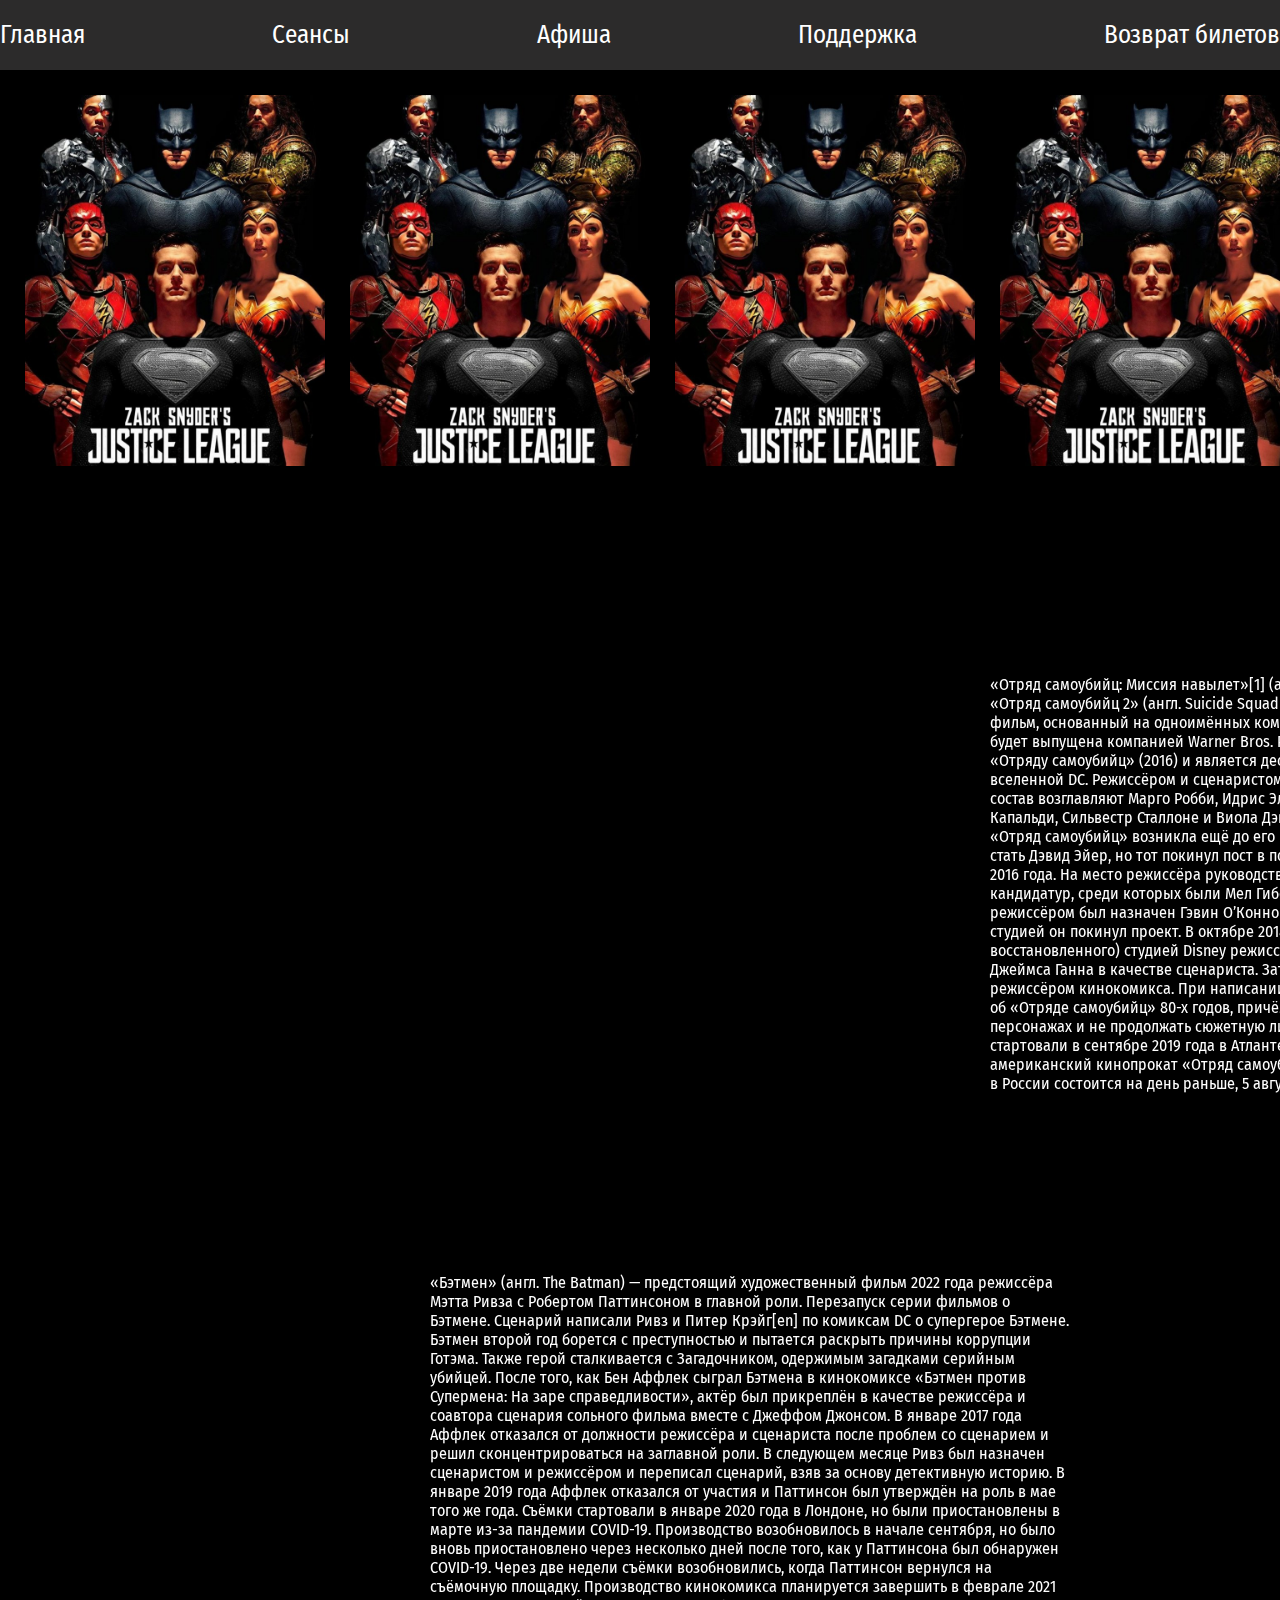
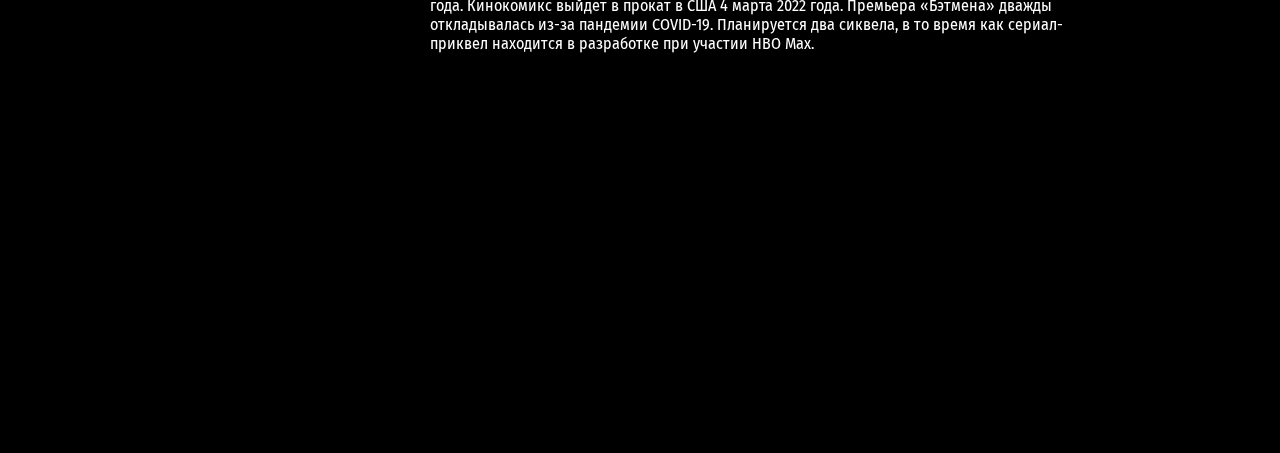
==== index.html @ 6c3d4c83 "begining" ====
<!DOCTYPE html>
<html lang="en">
  <head>
    <link rel="stylesheet" href="cinema.css" />

    <!-- fonts-start -->
    <link rel="preconnect" href="https://fonts.gstatic.com" />
    <link
      href="https://fonts.googleapis.com/css2?family=Fira+Sans+Condensed&display=swap"
      rel="stylesheet"
    />

    <!-- fonts-end -->
    <meta charset="UTF-8" />
    <meta http-equiv="X-UA-Compatible" content="IE=edge" />
    <meta name="viewport" content="width=device-width, initial-scale=1.0" />
    <title>Cinema</title>
  </head>
  <body>
    <div class="header">
      <div class="container header__links">
        <div class="header__element">Главная</div>
        <div class="header__element">Сеансы</div>
        <div class="header__element">Афиша</div>
        <div class="header__element">Поддержка</div>
        <div class="header__element">Возврат билетов</div>
      </div>
    </div>
    <div class="content">
      <div class="container content__cards custom-scroll">
        <div class="card"><img class="img" src="EUh9kdIXsAAsOza.jpg" /></div>
        <div class="card"><img class="img" src="EUh9kdIXsAAsOza.jpg" /></div>
        <div class="card"><img class="img" src="EUh9kdIXsAAsOza.jpg" /></div>
        <div class="card"><img class="img" src="EUh9kdIXsAAsOza.jpg" /></div>
        <div class="card"><img class="img" src="EUh9kdIXsAAsOza.jpg" /></div>
        <div class="card"><img class="img" src="EUh9kdIXsAAsOza.jpg" /></div>
        <div class="card"><img class="img" src="EUh9kdIXsAAsOza.jpg" /></div>
        <div class="card"><img class="img" src="EUh9kdIXsAAsOza.jpg" /></div>
        <div class="card"><img class="img" src="EUh9kdIXsAAsOza.jpg" /></div>
        <div class="card"><img class="img" src="EUh9kdIXsAAsOza.jpg" /></div>
        <div class="card"><img class="img" src="EUh9kdIXsAAsOza.jpg" /></div>
      </div>
      <div class="container page">
        <iframe
          width="560"
          height="315"
          src="https://www.youtube.com/embed/gvTh_xsUCQ4"
          title="YouTube video player"
          frameborder="0"
          allow="accelerometer; autoplay; clipboard-write; encrypted-media; gyroscope; picture-in-picture"
          allowfullscreen
        ></iframe>
        <div class="text">
          «Отряд самоубийц: Миссия навылет»[1] (англ. The Suicide Squad), также
          известен как «Отряд самоубийц 2» (англ. Suicide Squad 2) — предстоящий
          американский супергеройский фильм, основанный на одноимённых комиксах
          издательства DC Comics. Картина, которая будет выпущена компанией
          Warner Bros. Pictures, задумана как самостоятельный сиквел к «Отряду
          самоубийц» (2016) и является десятым по счёту фильмом из Расширенной
          вселенной DC. Режиссёром и сценаристом фильма выступил Джеймс Ганн, а
          актёрский состав возглавляют Марго Робби, Идрис Эльба, Джон Сина,
          Джоэл Киннаман, Питер Капальди, Сильвестр Сталлоне и Виола Дэвис. Идея
          снять продолжение кинокомикса «Отряд самоубийц» возникла ещё до его
          премьеры. Первоначально режиссёром готовился стать Дэвид Эйер, но тот
          покинул пост в пользу ленты «Сирены Готэм-сити[en]» в декабре 2016
          года. На место режиссёра руководство Warner Bros. рассматривало
          множество кандидатур, среди которых были Мел Гибсон и Даниэль
          Эспиноса. В сентябре 2017 года режиссёром был назначен Гэвин О’Коннор,
          однако позже из-за творческих разногласий со студией он покинул
          проект. В октябре 2018 года Warner Bros. пригласила уволенного (позже
          восстановленного) студией Disney режиссёра фильма Marvel «Стражи
          Галактики. Часть 3» Джеймса Ганна в качестве сценариста. Затем в
          январе 2019 года Джеймс согласился стать режиссёром кинокомикса. При
          написании сценария Ганн черпал вдохновение из комиксов об «Отряде
          самоубийц» 80-х годов, причём режиссёр решил задумать историю о новых
          персонажах и не продолжать сюжетную линию экранизации 2016 года.
          Съёмки картины стартовали в сентябре 2019 года в Атланте, а
          закончились в феврале 2020 года в Панаме. В американский кинопрокат
          «Отряд самоубийц» выйдет 6 августа 2021 года. Премьера ленты в России
          состоится на день раньше, 5 августа 2021 года.
        </div>
    </div>
    <div class="container page">
      
      <div class="text">
        «Бэтмен» (англ. The Batman) — предстоящий художественный фильм 2022 года режиссёра Мэтта Ривза с Робертом Паттинсоном в главной роли. Перезапуск серии фильмов о Бэтмене. Сценарий написали Ривз и Питер Крэйг[en] по комиксам DC о супергерое Бэтмене. Бэтмен второй год борется с преступностью и пытается раскрыть причины коррупции Готэма. Также герой сталкивается с Загадочником, одержимым загадками серийным убийцей.

После того, как Бен Аффлек сыграл Бэтмена в кинокомиксе «Бэтмен против Супермена: На заре справедливости», актёр был прикреплён в качестве режиссёра и соавтора сценария сольного фильма вместе с Джеффом Джонсом. В январе 2017 года Аффлек отказался от должности режиссёра и сценариста после проблем со сценарием и решил сконцентрироваться на заглавной роли. В следующем месяце Ривз был назначен сценаристом и режиссёром и переписал сценарий, взяв за основу детективную историю. В январе 2019 года Аффлек отказался от участия и Паттинсон был утверждён на роль в мае того же года. Съёмки стартовали в январе 2020 года в Лондоне, но были приостановлены в марте из-за пандемии COVID-19. Производство возобновилось в начале сентября, но было вновь приостановлено через несколько дней после того, как у Паттинсона был обнаружен COVID-19. Через две недели съёмки возобновились, когда Паттинсон вернулся на съёмочную площадку. Производство кинокомикса планируется завершить в феврале 2021 года.

Кинокомикс выйдет в прокат в США 4 марта 2022 года. Премьера «Бэтмена» дважды откладывалась из-за пандемии COVID-19. Планируется два сиквела, в то время как сериал-приквел находится в разработке при участии HBO Max.
      </div>
      <iframe
        width="560"
        height="315"
        src="https://www.youtube.com/embed/Sdp6VL_NBnY?start=12"
        title="YouTube video player"
        frameborder="0"
        allow="accelerometer; autoplay; clipboard-write; encrypted-media; gyroscope; picture-in-picture"
        allowfullscreen
      ></iframe>
    </div>
    <div class="footer">
      
      </div>
  </body>
</html>
---- cinema.css ----
.container {
  width: 100%;
  max-width: 1440px;
  margin: auto;
}

.header__links {
  display: flex;
  justify-content: space-between;
}
.header {
  background-color: rgba(53, 52, 52, 0.836);
  padding: 20px 0;
}
body {
  margin: 0;
  background-color: black;
}
.header__element {
  font-size: 25px;
  font-family: "Fira Sans Condensed", sans-serif;
  color: white;
}
.content__cards {
  padding: 25px;
  display: flex;
  justify-content: space-between;
  overflow: auto;
}
/* Custom-scroll */
.custom-scroll {
  scrollbar-color: white transparent;
  scrollbar-width: thin;
}

.custom-scroll::-moz-scrollbar {
  width: 8px;
  height: 8px;
}

.custom-scroll::-webkit-scrollbar {
  width: 8px;
  height: 8px;
}

.custom-scroll::-webkit-scrollbar-track {
  background: none;
  cursor: pointer;
}

.custom-scroll::-webkit-scrollbar-thumb {
  background-color: white;
  border-radius: 10px;
  cursor: pointer;
}
/* Custom-scroll */
.card {
  margin-right: 25px;
}
.img {
  width: 300px;
  transition: 0.4s;
}
.img:hover {
  transform: translateY(10px);
}
.text {
  color: white;
  margin-top: 30px;
  font-family: "Fira Sans Condensed", sans-serif;
  margin-left: 30px;
  margin-right: 30px;
  max-width: 50%;
}
.page {
  display: flex;
  margin-top: 150px;
  margin-left: 400px;
}
.footer {
  height: 400px;
}
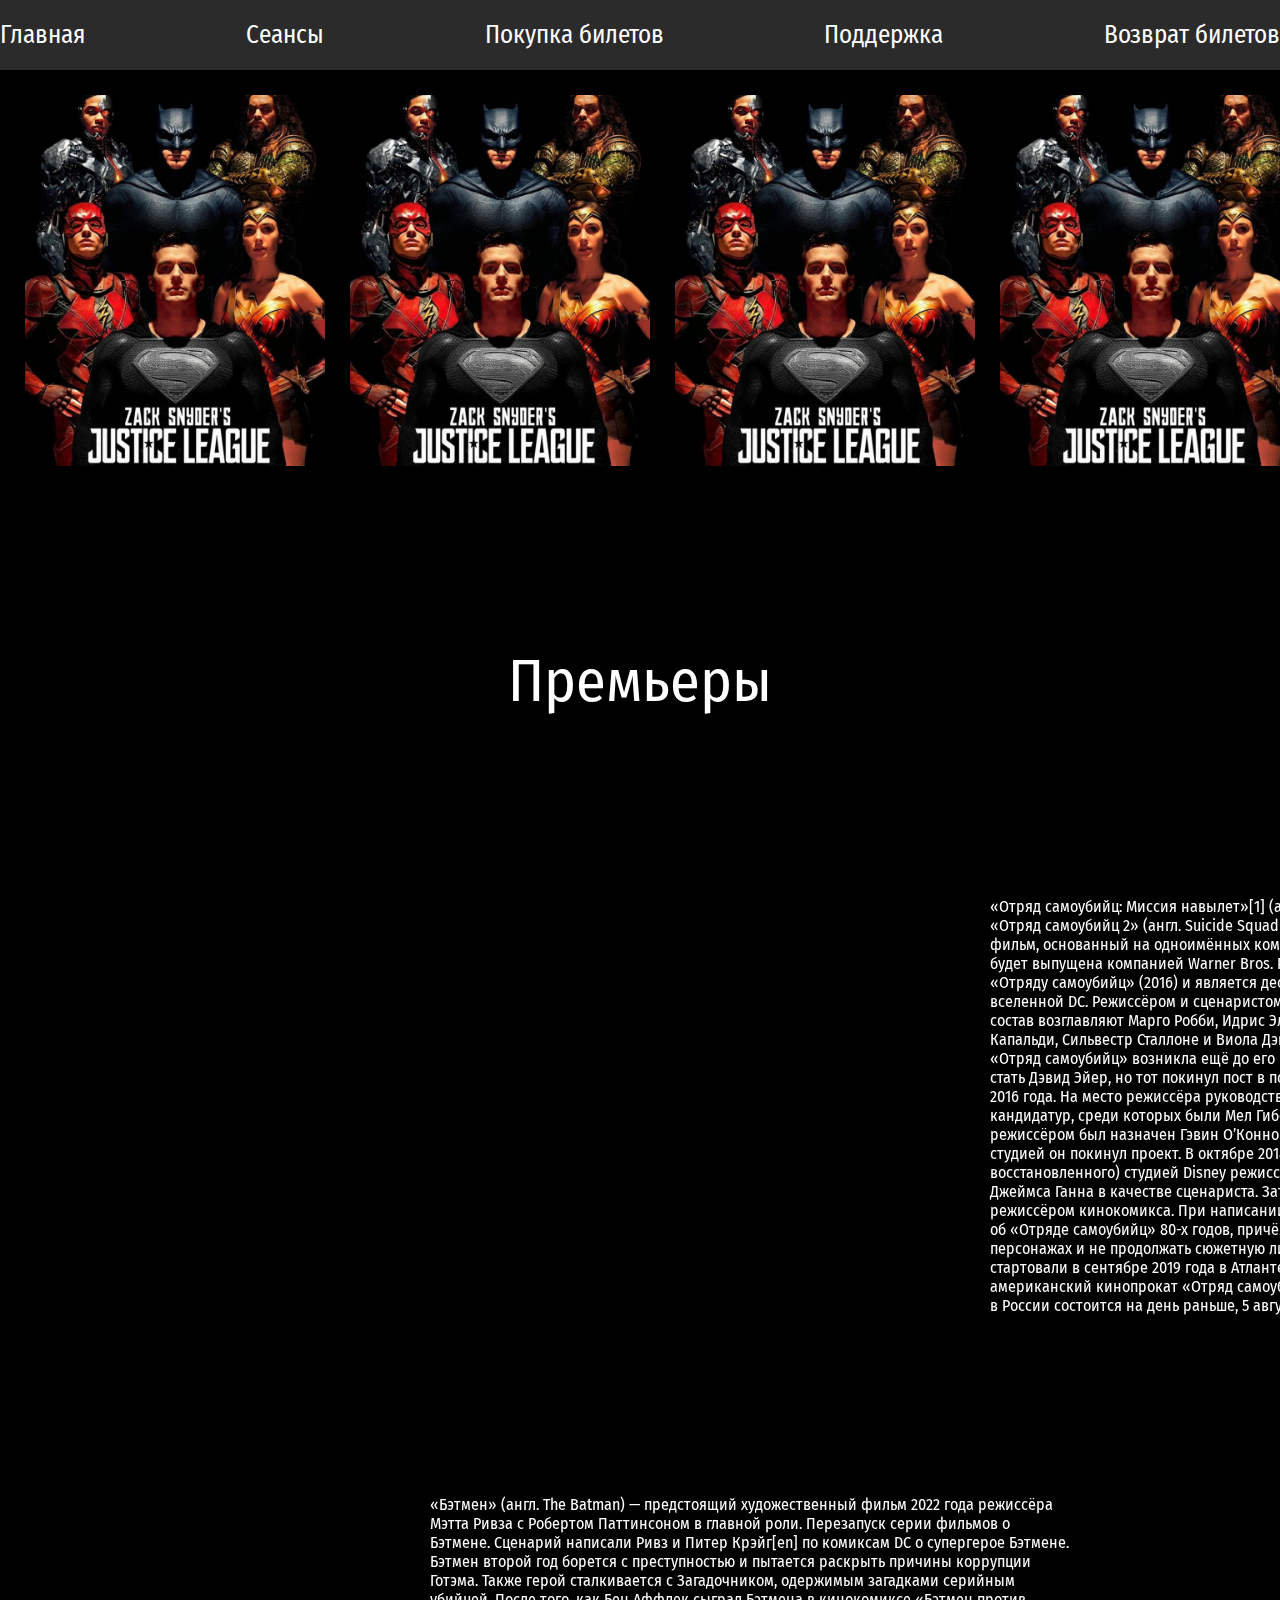
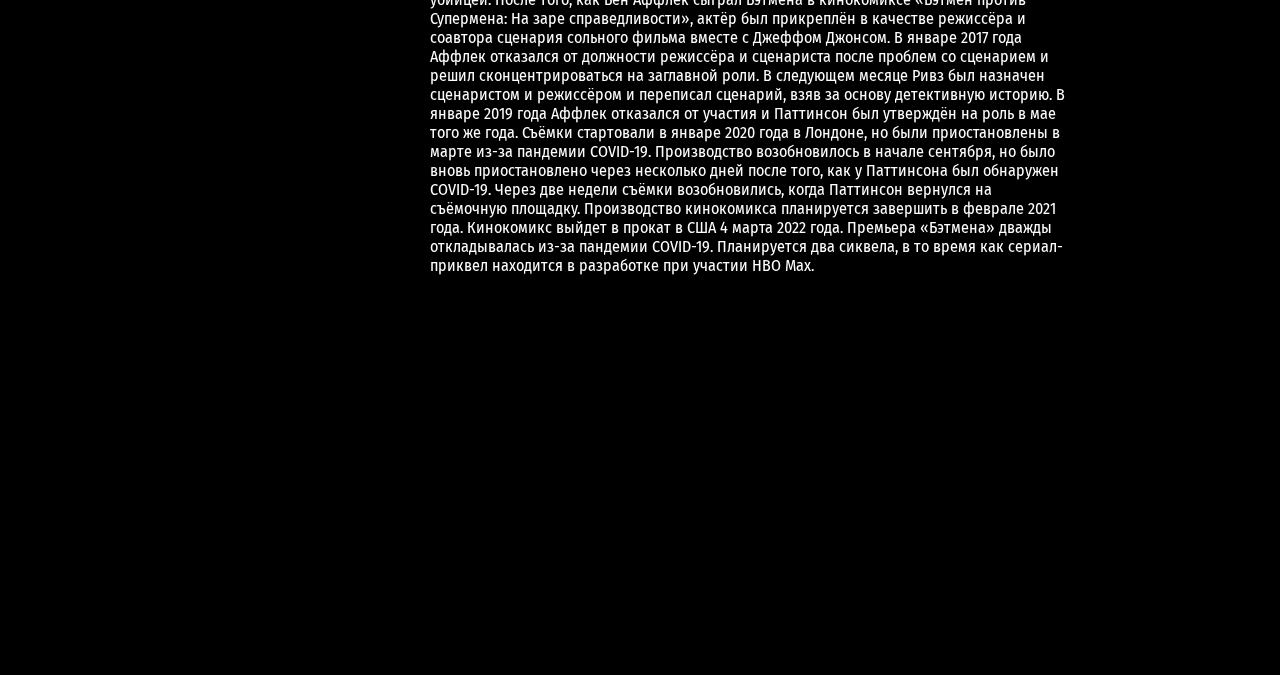
==== commit f0c304ee: "Changes" ====
--- a/index.html
+++ b/index.html
@@ -21,7 +21,7 @@
       <div class="container header__links">
         <div class="header__element">Главная</div>
         <div class="header__element">Сеансы</div>
-        <div class="header__element">Афиша</div>
+        <a href="tickets.html" class="header__element">Покупка билетов</a>
         <div class="header__element">Поддержка</div>
         <div class="header__element">Возврат билетов</div>
       </div>
@@ -40,7 +40,11 @@
         <div class="card"><img class="img" src="EUh9kdIXsAAsOza.jpg" /></div>
         <div class="card"><img class="img" src="EUh9kdIXsAAsOza.jpg" /></div>
       </div>
+      <div class="title">
+        Премьеры
+      </div>
       <div class="container page">
+        
         <iframe
           width="560"
           height="315"
--- a/cinema.css
+++ b/cinema.css
@@ -20,6 +20,7 @@
   font-size: 25px;
   font-family: "Fira Sans Condensed", sans-serif;
   color: white;
+  text-decoration: none;
 }
 .content__cards {
   padding: 25px;
@@ -31,6 +32,7 @@
 .custom-scroll {
   scrollbar-color: white transparent;
   scrollbar-width: thin;
+  cursor: pointer;
 }
 
 .custom-scroll::-moz-scrollbar {
@@ -45,13 +47,11 @@
 
 .custom-scroll::-webkit-scrollbar-track {
   background: none;
-  cursor: pointer;
 }
 
 .custom-scroll::-webkit-scrollbar-thumb {
   background-color: white;
   border-radius: 10px;
-  cursor: pointer;
 }
 /* Custom-scroll */
 .card {
@@ -80,3 +80,11 @@
 .footer {
   height: 400px;
 }
+.title {
+  color: white;
+  display: flex;
+  justify-content: center;
+  margin-top: 150px;
+  font-family: "Fira Sans Condensed", sans-serif;
+  font-size: 60px;
+}
